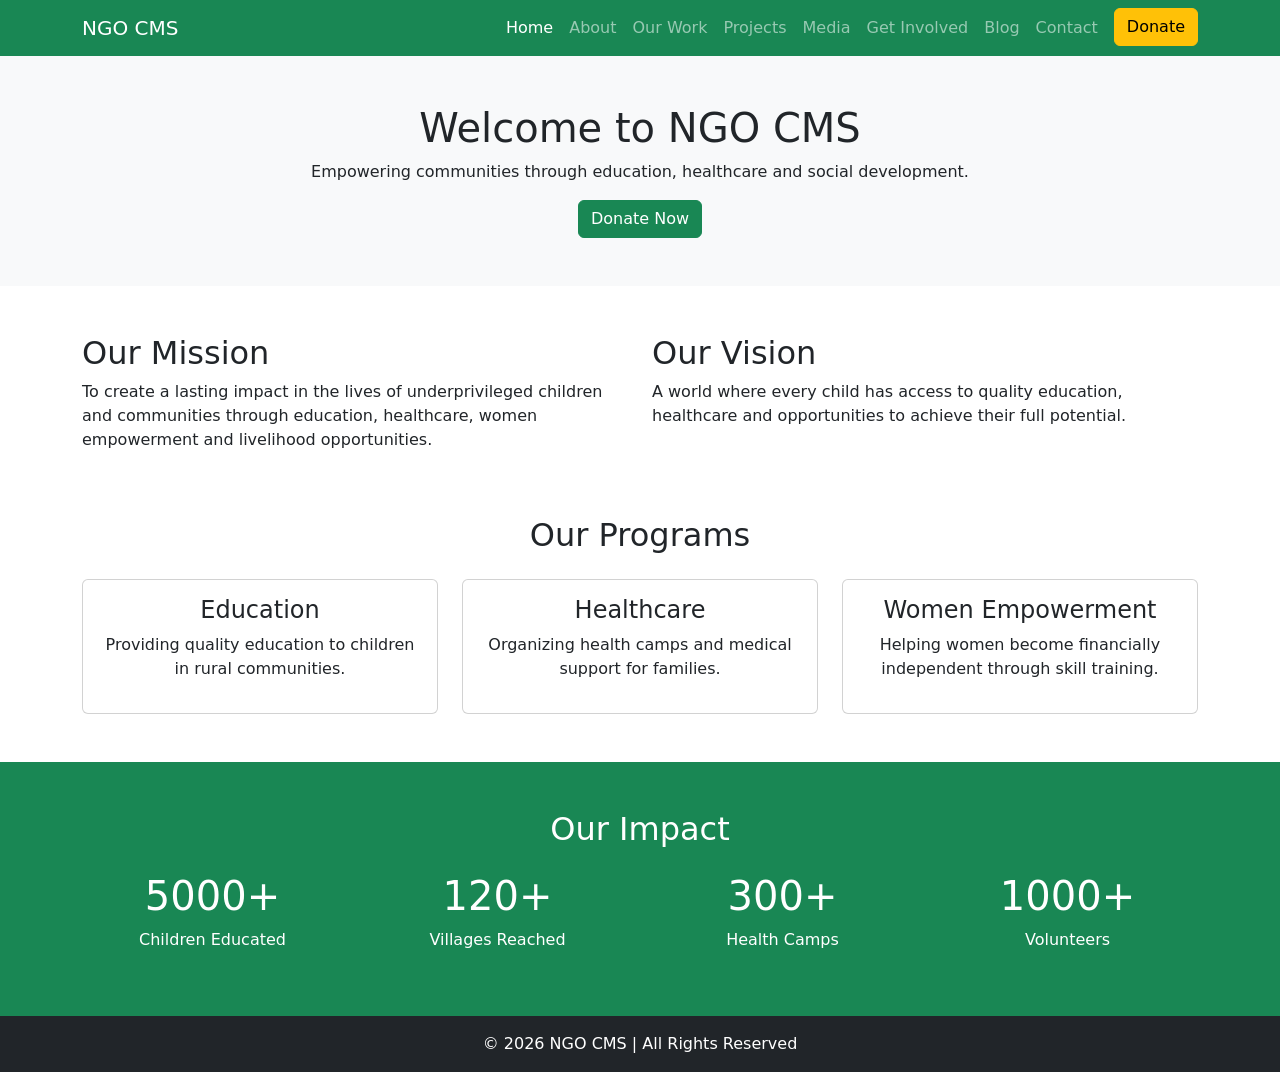
==== frontend/index.html @ 88861fee "First NGO CMS project" ====
<!DOCTYPE html>
<html lang="en">
<head>
    <meta charset="UTF-8">
    <meta name="viewport" content="width=device-width, initial-scale=1.0">

    <title>NGO CMS</title>

    <!-- Bootstrap CSS -->
    <link href="https://cdn.jsdelivr.net/npm/bootstrap@5.3.3/dist/css/bootstrap.min.css" rel="stylesheet">

    <!-- Custom CSS -->
    <link rel="stylesheet" href="css/style.css">
</head>
<body>

<!-- Navbar -->
<nav class="navbar navbar-expand-lg navbar-dark bg-success">
    <div class="container">
        <a class="navbar-brand" href="index.html">NGO CMS</a>

        <button class="navbar-toggler" type="button" data-bs-toggle="collapse" data-bs-target="#navbarNav">
            <span class="navbar-toggler-icon"></span>
        </button>

        <div class="collapse navbar-collapse" id="navbarNav">
            <ul class="navbar-nav ms-auto">

                <li class="nav-item">
                    <a class="nav-link active" href="index.html">Home</a>
                </li>

                <li class="nav-item">
                    <a class="nav-link" href="about.html">About</a>
                </li>

                <li class="nav-item">
                    <a class="nav-link" href="work.html">Our Work</a>
                </li>

                <li class="nav-item">
                    <a class="nav-link" href="projects.html">Projects</a>
                </li>

                <li class="nav-item">
                    <a class="nav-link" href="media.html">Media</a>
                </li>

                <li class="nav-item">
                    <a class="nav-link" href="get-involved.html">Get Involved</a>
                </li>

                <li class="nav-item">
                    <a class="nav-link" href="blog.html">Blog</a>
                </li>

                <li class="nav-item">
                    <a class="nav-link" href="contact.html">Contact</a>
                </li>

                <li class="nav-item">
                    <a class="btn btn-warning ms-2" href="donate.html">Donate</a>
                </li>

            </ul>
        </div>
    </div>
</nav>

<!-- Hero Section -->
<section class="bg-light text-center p-5">
    <div class="container">
        <h1>Welcome to NGO CMS</h1>
        <p>Empowering communities through education, healthcare and social development.</p>

        <a href="donate.html" class="btn btn-success">Donate Now</a>
    </div>
</section>

<!-- Mission and Vision -->
<section class="container my-5">
    <div class="row">

        <div class="col-md-6">
            <h2>Our Mission</h2>
            <p>
                To create a lasting impact in the lives of underprivileged
                children and communities through education, healthcare,
                women empowerment and livelihood opportunities.
            </p>
        </div>

        <div class="col-md-6">
            <h2>Our Vision</h2>
            <p>
                A world where every child has access to quality education,
                healthcare and opportunities to achieve their full potential.
            </p>
        </div>

    </div>
</section>

<!-- Featured Programs -->
<section class="container my-5">

    <h2 class="text-center mb-4">Our Programs</h2>

    <div class="row">

        <div class="col-md-4">
            <div class="card">
                <div class="card-body text-center">
                    <h4>Education</h4>
                    <p>Providing quality education to children in rural communities.</p>
                </div>
            </div>
        </div>

        <div class="col-md-4">
            <div class="card">
                <div class="card-body text-center">
                    <h4>Healthcare</h4>
                    <p>Organizing health camps and medical support for families.</p>
                </div>
            </div>
        </div>

        <div class="col-md-4">
            <div class="card">
                <div class="card-body text-center">
                    <h4>Women Empowerment</h4>
                    <p>Helping women become financially independent through skill training.</p>
                </div>
            </div>
        </div>

    </div>

</section>

<!-- Impact Statistics -->
<section class="bg-success text-white text-center p-5">

    <div class="container">

        <h2 class="mb-4">Our Impact</h2>

        <div class="row">

            <div class="col-md-3">
                <h1>5000+</h1>
                <p>Children Educated</p>
            </div>

            <div class="col-md-3">
                <h1>120+</h1>
                <p>Villages Reached</p>
            </div>

            <div class="col-md-3">
                <h1>300+</h1>
                <p>Health Camps</p>
            </div>

            <div class="col-md-3">
                <h1>1000+</h1>
                <p>Volunteers</p>
            </div>

        </div>

    </div>

</section>

<!-- Footer -->
<footer class="bg-dark text-white text-center p-3">

    <div class="container">
        <p class="mb-0">
            © 2026 NGO CMS | All Rights Reserved
        </p>
    </div>

</footer>

<!-- Bootstrap JS -->
<script src="https://cdn.jsdelivr.net/npm/bootstrap@5.3.3/dist/js/bootstrap.bundle.min.js"></script>

<script src="js/script.js"></script>

</body>
</html>
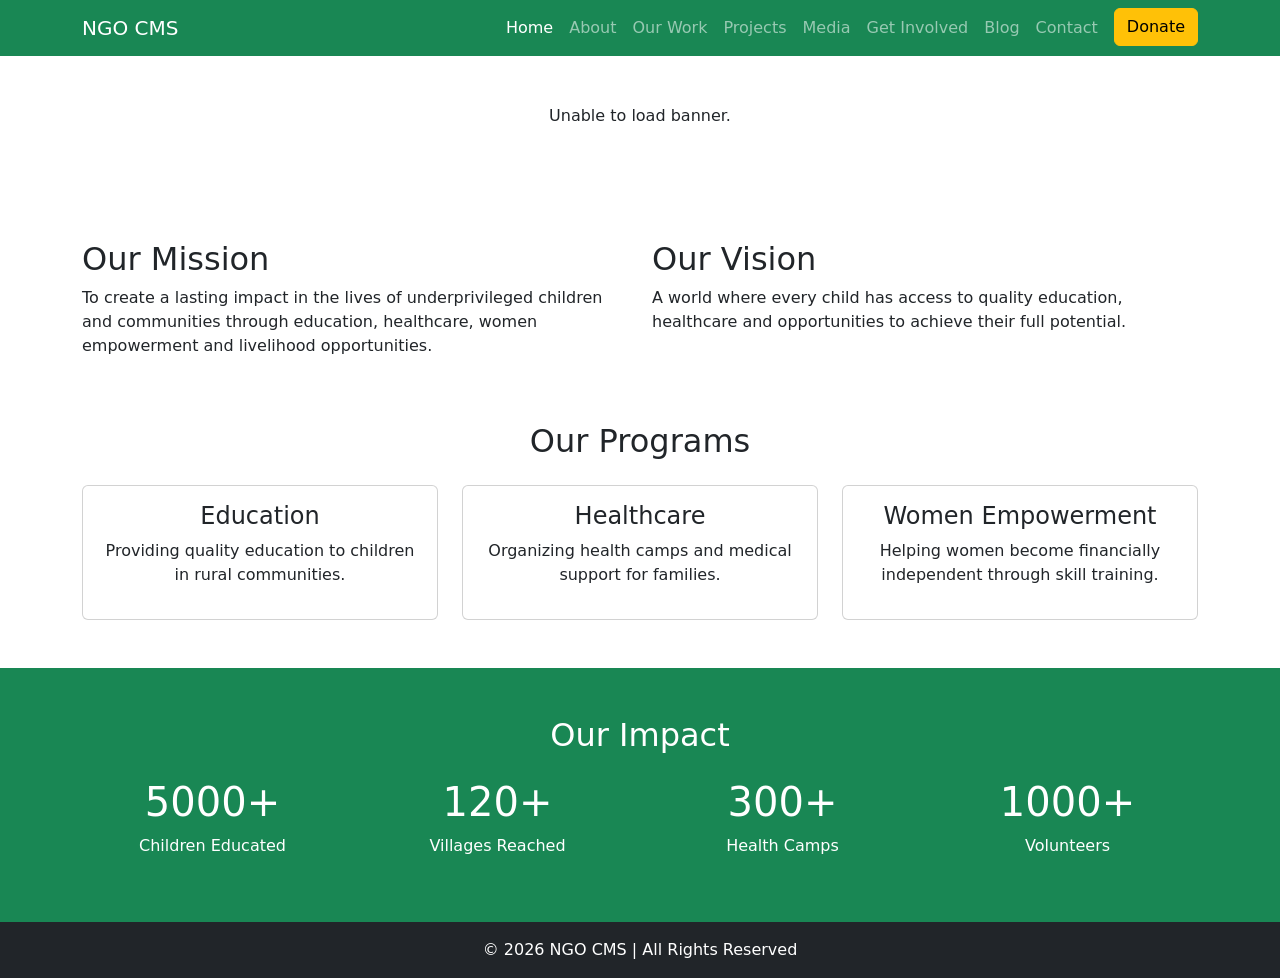
==== commit 8d3e8e7a: "Complete About Us Management functionality" ====
--- a/frontend/index.html
+++ b/frontend/index.html
@@ -67,13 +67,18 @@
     </div>
 </nav>
 
-<!-- Hero Section -->
-<section class="bg-light text-center p-5">
+<!-- Hero / Banner Section -->
+<section class="py-5">
     <div class="container">
-        <h1>Welcome to NGO CMS</h1>
-        <p>Empowering communities through education, healthcare and social development.</p>
 
-        <a href="donate.html" class="btn btn-success">Donate Now</a>
+        <div id="banner-container" class="row align-items-center">
+
+            <div class="col-12 text-center">
+                <p>Loading banner...</p>
+            </div>
+
+        </div>
+
     </div>
 </section>
 
